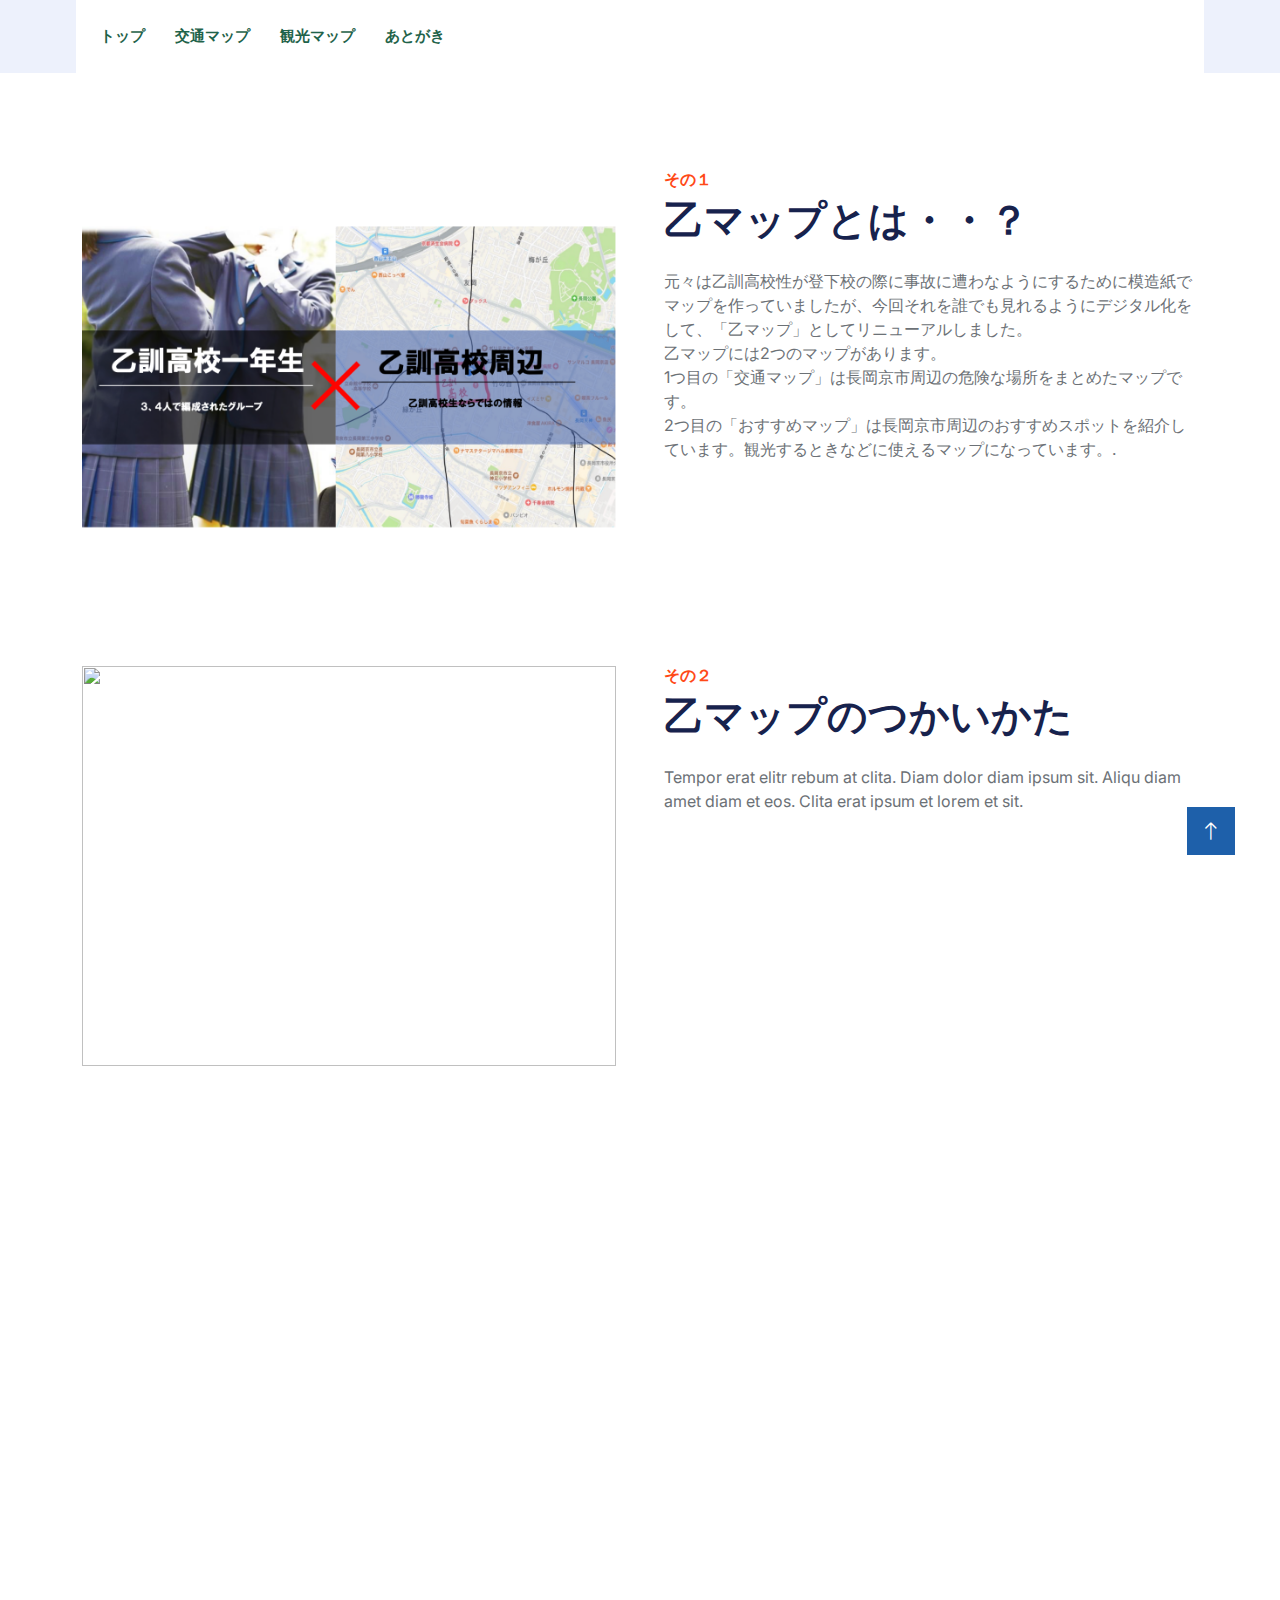
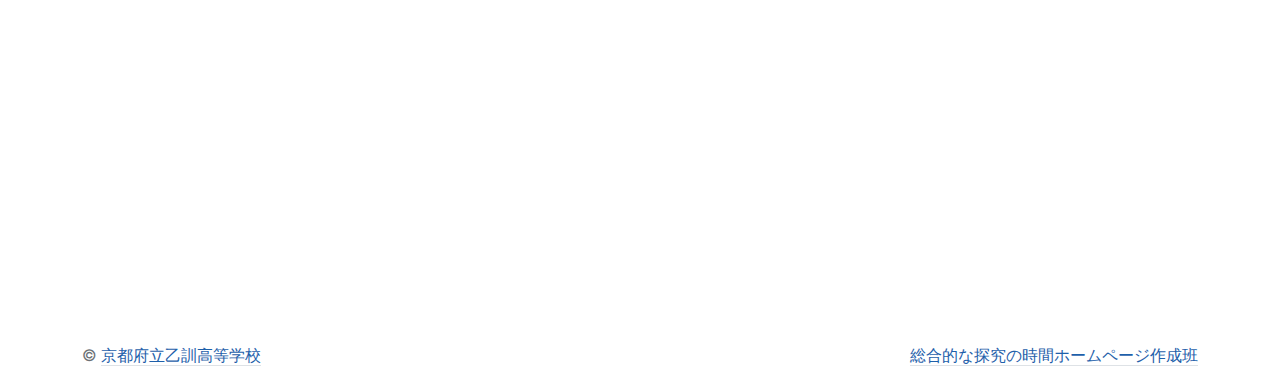
==== index.html @ d5a0dc7e "Update index.html" ====
<!DOCTYPE html>
<html lang="en">

<head>
    <meta charset="utf-8">
    <title>乙マップ＝トップ＝</title>
    <meta content="width=device-width, initial-scale=1.0" name="viewport">
    <meta content="" name="keywords">
    <meta content="" name="description">

    <!-- Favicon -->
    <link href="img/favicon.ico" rel="icon">

    <!-- Google Web Fonts -->
    <link rel="preconnect" href="https://fonts.googleapis.com">
    <link rel="preconnect" href="https://fonts.gstatic.com" crossorigin>
    <link href="https://fonts.googleapis.com/css2?family=Inter:wght@400;600&family=Roboto:wght@500;700&display=swap" rel="stylesheet">

    <!-- Icon Font Stylesheet -->
    <link href="https://cdnjs.cloudflare.com/ajax/libs/font-awesome/5.10.0/css/all.min.css" rel="stylesheet">
    <link href="https://cdn.jsdelivr.net/npm/bootstrap-icons@1.4.1/font/bootstrap-icons.css" rel="stylesheet">

    <!-- Libraries Stylesheet -->
    <link href="lib/animate/animate.min.css" rel="stylesheet">
    <link href="lib/owlcarousel/assets/owl.carousel.min.css" rel="stylesheet">
    <link href="lib/tempusdominus/css/tempusdominus-bootstrap-4.min.css" rel="stylesheet" />

    <!-- Customized Bootstrap Stylesheet -->
    <link href="css/bootstrap.min.css" rel="stylesheet">

    <!-- Template Stylesheet -->
    <link href="css/style.css" rel="stylesheet">
</head>

<body>
    <!-- Spinner Start -->
    <div id="spinner" class="show bg-white position-fixed translate-middle w-100 vh-100 top-50 start-50 d-flex align-items-center justify-content-center">
        <div class="spinner-border text-primary" style="width: 3rem; height: 3rem;" role="status">
            <span class="sr-only">Loading...</span>
        </div>
    </div>
    <!-- Spinner End -->


    <!-- Navbar Start -->
    <div class="container-fluid nav-bar bg-light">
        <nav class="navbar navbar-expand-lg navbar-light bg-white p-3 py-lg-0 px-lg-4">
            <a href="" class="navbar-brand d-flex align-items-center m-0 p-0 d-lg-none">
                <h1 class="text-primary m-0">乙マップ</h1>
            </a>
            <button class="navbar-toggler" type="button" data-bs-toggle="collapse" data-bs-target="#navbarCollapse">
                <span class="fa fa-bars"></span>
            </button>
            <div class="collapse navbar-collapse" id="navbarCollapse">
                <div class="navbar-nav me-auto">
                    <a href="トップ.html" class="nav-item nav-link">トップ</a>
                    <a href="https://otumap2024.github.io/kita0831.github.io/交通マップ.html" class="nav-item nav-link">交通マップ</a>
                    <a href="観光マップ.html" class="nav-item nav-link">観光マップ</a>
                    <a href="あとがき.html" class="nav-item nav-link">あとがき</a>
                </div>
            </div>
        </nav>
    </div>
    <!-- Navbar End -->


    <!-- Carousel Start -->
    <div class="container-fluid p-0 mb-5">
        <div class="owl-carousel header-carousel position-relative">
            <div class="owl-carousel-item position-relative">
                <img class="img-fluid" src="kita0831.github.io/img/乙マップ.png" alt="">
                <div class="position-absolute top-0 start-0 w-100 h-100 d-flex align-items-center" style="background: rgba(238, 238, 238, 0.4);">
                    <div class="container">
                
                            <div class="col-10 col-lg-8">
                                <h1 class="display-3 text-white mb-3 animated slideInDown">乙マップ</h1>
                                <nav aria-label="breadcrumb animated slideInDown">
                                    <ol class="breadcrumb text-uppercase">
                                        <li class="breadcrumb-item"><a class="text-white" href="#">概要</a></li>
                                        <li class="breadcrumb-item"><a class="text-white" href="#">乙マップの使い方</a></li>
                                        <li class="breadcrumb-item text-white active" aria-current="page">アクセス</li>
                                    </ol>
                                <a href="交通マップ.html" class="btn btn-primary py-md-3 px-md-5 me-3 animated slideInLeft">交通マップ</a>
                                <a href="観光マップ.html" class="btn btn-secondary py-md-3 px-md-5 animated slideInRight">観光マップ</a>
                            </div>
                    </div>
                </div>
            </div>
        </div>
    </div>
    <!-- Carousel End -->


    <!-- Team Start -->

<section>
    <div class="container-xxl py-5">
        <div class="container">
            <div class="row g-5">
                <div class="col-lg-6 wow fadeInUp" data-wow-delay="0.1s" style="min-height: 400px;">
                    <div class="position-relative h-100">
                        <img class="img-fluid position-absolute w-100 h-100" src="img/概要.png" alt="" style="object-fit: cover;">
                    </div>
                </div>
                <div class="col-lg-6 wow fadeInUp" data-wow-delay="0.3s">
                    <h6 class="text-secondary text-uppercase">その１</h6>
                    <h1 class="mb-4">乙マップとは・・？ </h1>
                    <p class="mb-4">元々は乙訓高校性が登下校の際に事故に遭わなようにするために模造紙でマップを作っていましたが、今回それを誰でも見れるようにデジタル化をして、「乙マップ」としてリニューアルしました。<br>乙マップには2つのマップがあります。<br>1つ目の「交通マップ」は長岡京市周辺の危険な場所をまとめたマップです。<br>2つ目の「おすすめマップ」は長岡京市周辺のおすすめスポットを紹介しています。観光するときなどに使えるマップになっています。.</p>
                    <p class="mb-4"></p>
                    </div>
                </div>
            </div>
        </div>
    </div>
    </section>
    <div class="container-xxl py-5">
        <div class="container">
            <div class="row g-5">
                <div class="col-lg-6 wow fadeInUp" data-wow-delay="0.1s" style="min-height: 400px;">
                    <div class="position-relative h-100">
                        <img class="img-fluid position-absolute w-100 h-100" src="img/説明１.png" alt="" style="object-fit: cover;">
                    </div>
                </div>
                <div class="col-lg-6 wow fadeInUp" data-wow-delay="0.3s">
                    <h6 class="text-secondary text-uppercase">その２</h6>
                    <h1 class="mb-4">乙マップのつかいかた </h1>
                    <p class="mb-4">Tempor erat elitr rebum at clita. Diam dolor diam ipsum sit. Aliqu diam amet diam et eos. Clita erat ipsum et lorem et sit.</p>
                    
                    </div>
                </div>
            </div>
        </div>
    </div>
</section>
<div class="container-xxl py-5">
    <div class="container">
        <div class="row g-5">
            <div class="col-lg-6 wow fadeInUp" data-wow-delay="0.1s" style="min-height: 400px;">
                <div class="position-relative h-100">
                    <img class="img-fluid position-absolute w-100 h-100" src="img/説明２.PNG" alt="" style="object-fit: cover;">
                </div>
            </div>
            <div class="col-lg-6 wow fadeInUp" data-wow-delay="0.3s">
                <p class="mb-4">Tempor erat elitr rebum at clita. Diam dolor diam ipsum sit. Aliqu diam amet diam et eos. Clita erat ipsum et lorem et sit.</p>
                
                </div>
            </div>
        </div>
    </div>
</div>
                
    <!-- Team End -->
        

    <!-- Footer Start -->
    <div class="container-fluid bg-dark text-light footer pt-5 mt-5 wow fadeIn" data-wow-delay="0.1s">
        <div class="container py-5">
            <div class="row g-5">
                <div class="col-lg-3 col-md-6">
                    <h4 class="text-light mb-4">学校について</h4>
                    <p class="mb-2"><i class="fa fa-map-marker-alt me-3"></i>〒617-0843 <br>京都府長岡京市友岡１丁目１−１</p>
                    <p class="mb-2"><i class="fa fa-phone-alt me-3"></i>075-951-1008</p>

                </div>

                <div class="col-lg-3 col-md-6">
                    <h4 class="text-light mb-4">概要</h4>
                    <a class="btn btn-link" href="トップ">トップ</a>
                    <a class="btn btn-link" href="交通マップ.html">交通マップ</a>
                    <a class="btn btn-link" href="観光マップ.html">観光マップ</a>
                </div>
            </div>

            </div>
        </div>
        <div class="container">
            <div class="copyright">
                <div class="row">
                    <div class="col-md-6 text-center text-md-start mb-3 mb-md-0">
                        &copy; <a class="border-bottom" href="#">京都府立乙訓高等学校</a>
                    </div>
                    <div class="col-md-6 text-center text-md-end">
                        <!--/*** This template is free as long as you keep the footer author’s credit link/attribution link/backlink. If you'd like to use the template without the footer author’s credit link/attribution link/backlink, you can purchase the Credit Removal License from "https://htmlcodex.com/credit-removal". Thank you for your support. ***/-->
                         <a class="border-bottom" href="">総合的な探究の時間ホームページ作成班</a>
                    </div>
                </div>
            </div>
        </div>
    </div>
    <!-- Footer End -->


    <!-- Back to Top -->
    <a href="#" class="btn btn-lg btn-primary btn-lg-square rounded-0 back-to-top"><i class="bi bi-arrow-up"></i></a>


    <!-- JavaScript Libraries -->
    <script src="https://code.jquery.com/jquery-3.4.1.min.js"></script>
    <script src="https://cdn.jsdelivr.net/npm/bootstrap@5.0.0/dist/js/bootstrap.bundle.min.js"></script>
    <script src="lib/wow/wow.min.js"></script>
    <script src="lib/easing/easing.min.js"></script>
    <script src="lib/waypoints/waypoints.min.js"></script>
    <script src="lib/counterup/counterup.min.js"></script>
    <script src="lib/owlcarousel/owl.carousel.min.js"></script>
    <script src="lib/tempusdominus/js/moment.min.js"></script>
    <script src="lib/tempusdominus/js/moment-timezone.min.js"></script>
    <script src="lib/tempusdominus/js/tempusdominus-bootstrap-4.min.js"></script>

    <!-- Template Javascript -->
    <script src="js/main.js"></script>
</body>

</html>
---- css/style.css ----
/********** Template CSS **********/
:root {
    --primary: #0b6b28;
    --secondary: #011514;
    --light: #a4a6aa;
    --dark: #1f634a;
}

.fw-medium {
    font-weight: 600 !important;
}

.back-to-top {
    position: fixed;
    display: none;
    right: 45px;
    bottom: 45px;
    z-index: 99;
}


/*** Spinner ***/
#spinner {
    opacity: 0;
    visibility: hidden;
    transition: opacity .5s ease-out, visibility 0s linear .5s;
    z-index: 99999;
}

#spinner.show {
    transition: opacity .5s ease-out, visibility 0s linear 0s;
    visibility: visible;
    opacity: 1;
}


/*** Button ***/
.btn {
    font-weight: 600;
    transition: .5s;
}

.btn.btn-primary,
.btn.btn-secondary {
    color: #ffffff;
}

.btn-square {
    width: 38px;
    height: 38px;
}

.btn-sm-square {
    width: 32px;
    height: 32px;
}

.btn-lg-square {
    width: 48px;
    height: 48px;
}

.btn-square,
.btn-sm-square,
.btn-lg-square {
    padding: 0;
    display: flex;
    align-items: center;
    justify-content: center;
    font-weight: normal;
}


/*** Navbar ***/
.top-bar {
    height: 75px;
    padding: 0 4rem;
}

.nav-bar {
    position: relative;
    padding: 0 4.75rem;
    transition: .5s;
    z-index: 9999;
}

.nav-bar.sticky-top {
    position: sticky;
    padding: 0;
    z-index: 9999;
}

.navbar .dropdown-toggle::after {
    border: none;
    content: "\f107";
    font-family: "Font Awesome 5 Free";
    font-weight: 900;
    vertical-align: middle;
    margin-left: 8px;
}

.navbar-light .navbar-nav .nav-link {
    margin-right: 30px;
    padding: 25px 0;
    color: var(--dark);
    font-size: 15px;
    font-weight: 600;
    text-transform: uppercase;
    outline: none;
}

.navbar-light .navbar-nav .nav-link:hover,
.navbar-light .navbar-nav .nav-link.active {
    color: var(--primary);
}

@media (max-width: 991.98px) {
    .nav-bar {
        padding: 0;
    }

    .navbar-light .navbar-nav .nav-link  {
        margin-right: 0;
        padding: 10px 0;
    }

    .navbar-light .navbar-nav {
        margin-top: 1rem;
        padding-top: 1rem;
        border-top: 1px solid #EEEEEE;
    }
}

@media (min-width: 992px) {
    .navbar .nav-item .dropdown-menu {
        display: block;
        border: none;
        margin-top: 0;
        top: 150%;
        opacity: 0;
        visibility: hidden;
        transition: .5s;
    }

    .navbar .nav-item:hover .dropdown-menu {
        top: 100%;
        visibility: visible;
        transition: .5s;
        opacity: 1;
    }
}


/*** Header ***/
.header-carousel .container,
.page-header .container {
    position: relative;
    padding: 45px 0 45px 35px;
    border-left: 15px solid #ffffff;
}

.header-carousel .container::before,
.header-carousel .container::after,
.page-header .container::before,
.page-header .container::after {
    position: absolute;
    content: "";
    top: 0;
    left: 0;
    width: 100px;
    height: 15px;
    background: #fafafa;
}

.header-carousel .container::after,
.page-header .container::after {
    top: 100%;
    margin-top: -15px;
}

@media (max-width: 768px) {
    .header-carousel .owl-carousel-item {
        position: relative;
        min-height: 500px;
    }
    
    .header-carousel .owl-carousel-item img {
        position: absolute;
        width: 100%;
        height: 100%;
        object-fit: cover;
    }

    .header-carousel .owl-carousel-item h5,
    .header-carousel .owl-carousel-item p {
        font-size: 14px !important;
        font-weight: 400 !important;
    }

    .header-carousel .owl-carousel-item h1 {
        font-size: 30px;
        font-weight: 600;
    }
}

.header-carousel .owl-nav {
    position: absolute;
    top: 50%;
    right: 8%;
    transform: translateY(-50%);
    display: flex;
    flex-direction: column;
}

.header-carousel .owl-nav .owl-prev,
.header-carousel .owl-nav .owl-next {
    margin: 7px 0;
    width: 45px;
    height: 45px;
    display: flex;
    align-items: center;
    justify-content: center;
    color: #ef0e0e;
    background: transparent;
    border: 1px solid #FFFFFF;
    border-radius: 45px;
    font-size: 22px;
    transition: .5s;
}

.header-carousel .owl-nav .owl-prev:hover,
.header-carousel .owl-nav .owl-next:hover {
    background: var(--primary);
    border-color: var(--primary);
}

.page-header {
    background: linear-gradient(rgba(125, 123, 123, 0.4), rgba(111, 110, 110, 0.4)), url(../img/乙マップ.png) center center no-repeat;
    background-size: cover;
}

.breadcrumb-item + .breadcrumb-item::before {
    color: var(--light);
}


/*** Service ***/
.service-item-top img {
    transition: .5s;
}

.service-item-top:hover img {
    transform: scale(1.1);
}

.service-carousel .owl-dots {
    margin-top: 24px;
    display: flex;
    align-items: flex-end;
    justify-content: center;
}

.service-carousel .owl-dot {
    position: relative;
    display: inline-block;
    margin: 0 5px;
    width: 15px;
    height: 15px;
    background: var(--primary);
    border: 5px solid var(--light);
    transition: .5s;
}

.service-carousel .owl-dot.active {
    background: var(--light);
    border-color: var(--primary);
}


/*** Team ***/
.team-item img {
    transition: .5s;
}

.team-item:hover img {
    transform: scale(1.1);
    flex-direction: row;
}

.team-item .team-text {
    height: 90px;
    overflow: hidden;
}

.team-item .team-text .bg-light,
.team-item .team-text .bg-primary {
    position: relative;
    height: 90px;
    display: flex;
    align-items: center;
    justify-content: center;
    flex-direction: column;
    transition: .5s;
}

.team-item .team-text .bg-primary {
    flex-direction: row;
}

.team-item:hover .team-text .bg-light {
    margin-top: -90px;
}

.team-item .team-text .bg-primary .btn {
    color: var(--primary);
    background: s#000000a9;
}

.team-item .team-text .bg-primary .btn:hover {
    color: #FFFFFF;
    background: var(--secondary)
}


/*** マップ ***/

.map{
text-align: center;
}


/*** Footer ***/
.footer .btn.btn-social {
    margin-right: 5px;
    width: 35px;
    height: 35px;
    display: flex;
    align-items: center;
    justify-content: center;
    color: var(--light);
    border: 1px solid #23b5a6;
    border-radius: 35px;
    transition: .3s;
}

.footer .btn.btn-social:hover {
    color: var(--primary);
}

.footer .btn.btn-link {
    display: block;
    margin-bottom: 5px;
    padding: 0;
    text-align: left;
    color: rgb(250, 250, 250);
    font-size: 15px;
    font-weight: normal;
    text-transform: capitalize;
    transition: .3s;
}

.footer .btn.btn-link::before {
    position: relative;
    content: "\f105";
    font-family: "Font Awesome 5 Free";
    font-weight: 900;
    margin-right: 10px;
}

.footer .btn.btn-link:hover {
    letter-spacing: 1px;
    box-shadow: none;
}



.footer .copyright a {
    color: var(--light);
}
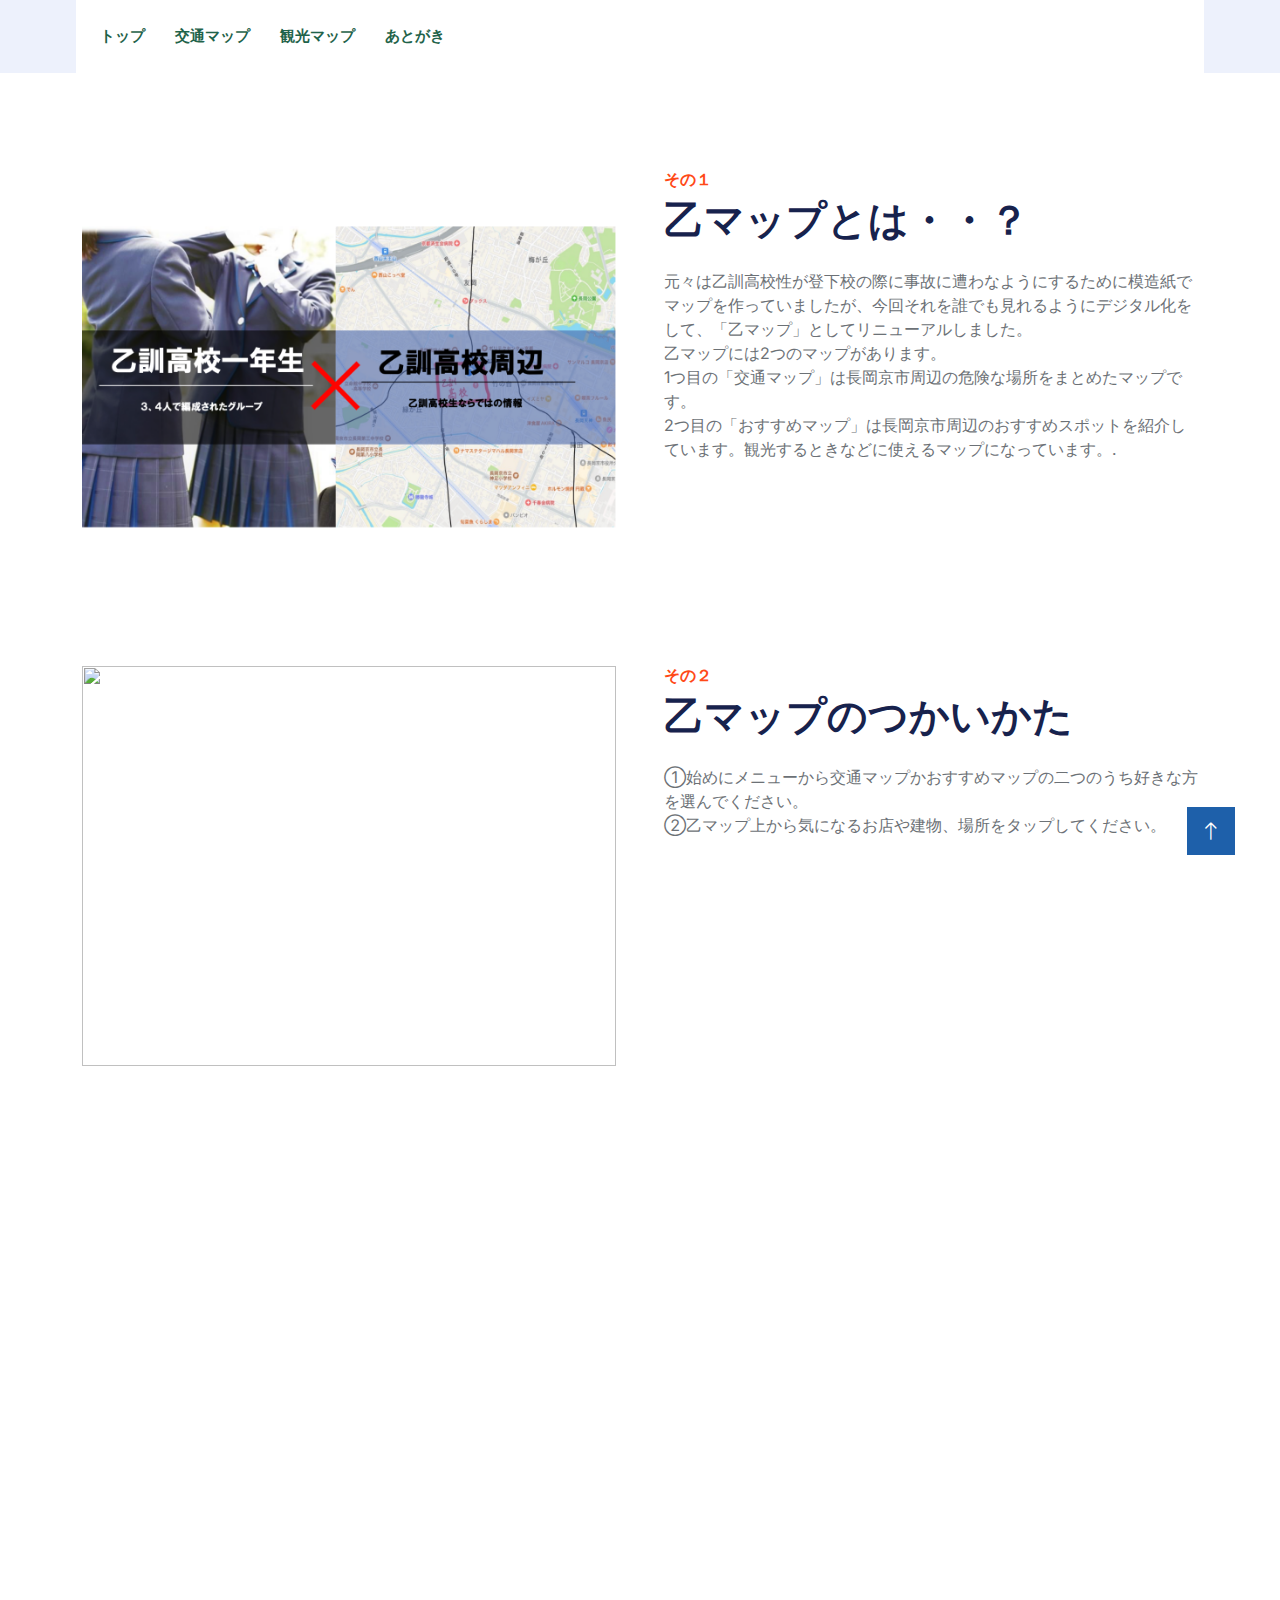
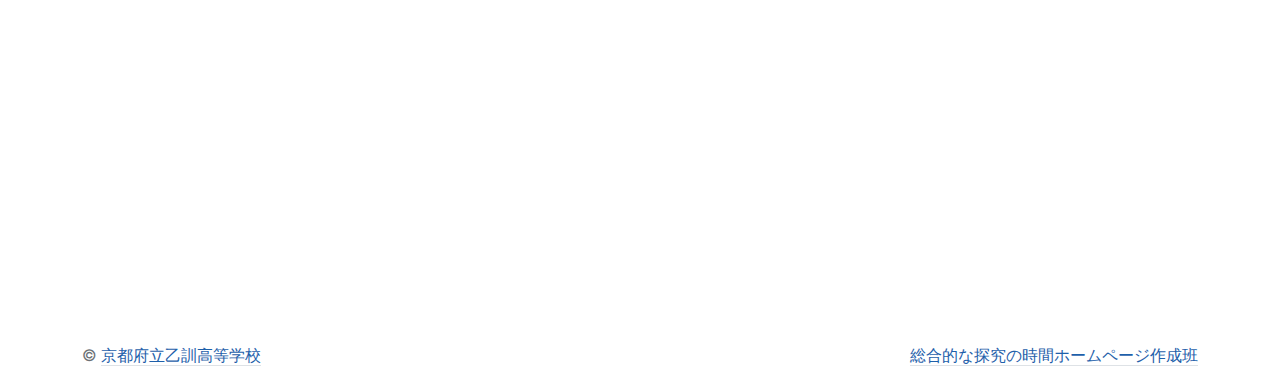
==== commit 8cdba4f1: "Update index.html" ====
--- a/index.html
+++ b/index.html
@@ -53,9 +53,9 @@
             </button>
             <div class="collapse navbar-collapse" id="navbarCollapse">
                 <div class="navbar-nav me-auto">
-                    <a href="トップ.html" class="nav-item nav-link">トップ</a>
-                    <a href="https://otumap2024.github.io/kita0831.github.io/交通マップ.html" class="nav-item nav-link">交通マップ</a>
-                    <a href="観光マップ.html" class="nav-item nav-link">観光マップ</a>
+                    <a href="index.html" class="nav-item nav-link">トップ</a>
+                    <a href="交通マップ.html" class="nav-item nav-link">交通マップ</a>
+                    <a href="https://otumap2024.github.io/kita0831.github.io/観光マップ.html" class="nav-item nav-link">観光マップ</a>
                     <a href="あとがき.html" class="nav-item nav-link">あとがき</a>
                 </div>
             </div>
@@ -68,7 +68,7 @@
     <div class="container-fluid p-0 mb-5">
         <div class="owl-carousel header-carousel position-relative">
             <div class="owl-carousel-item position-relative">
-                <img class="img-fluid" src="kita0831.github.io/img/乙マップ.png" alt="">
+                <img class="img-fluid" src="img/乙マップ.png" alt="">
                 <div class="position-absolute top-0 start-0 w-100 h-100 d-flex align-items-center" style="background: rgba(238, 238, 238, 0.4);">
                     <div class="container">
                 
@@ -91,6 +91,7 @@
     <!-- Carousel End -->
 
 
+
     <!-- Team Start -->
 
 <section>
@@ -124,7 +125,7 @@
                 <div class="col-lg-6 wow fadeInUp" data-wow-delay="0.3s">
                     <h6 class="text-secondary text-uppercase">その２</h6>
                     <h1 class="mb-4">乙マップのつかいかた </h1>
-                    <p class="mb-4">Tempor erat elitr rebum at clita. Diam dolor diam ipsum sit. Aliqu diam amet diam et eos. Clita erat ipsum et lorem et sit.</p>
+                    <p class="mb-4">①始めにメニューから交通マップかおすすめマップの二つのうち好きな方を選んでください。 <br>②乙マップ上から気になるお店や建物、場所をタップしてください。</p>
                     
                     </div>
                 </div>
@@ -141,7 +142,8 @@
                 </div>
             </div>
             <div class="col-lg-6 wow fadeInUp" data-wow-delay="0.3s">
-                <p class="mb-4">Tempor erat elitr rebum at clita. Diam dolor diam ipsum sit. Aliqu diam amet diam et eos. Clita erat ipsum et lorem et sit.</p>
+                <p class="mb-4">③タップすると画面上にお店や建物の住所、写真などの情報が出てきます。<br>
+                                （例）<br>・近くのパン屋さんに行きたい時に乙マップを使うと場所や写真、どんな人におすすめかすぐに見ることができます。<br>・車や自転車が多く通る道や交差点付近の危険な道を乙マップで簡単に知ることができます。</p>
                 
                 </div>
             </div>
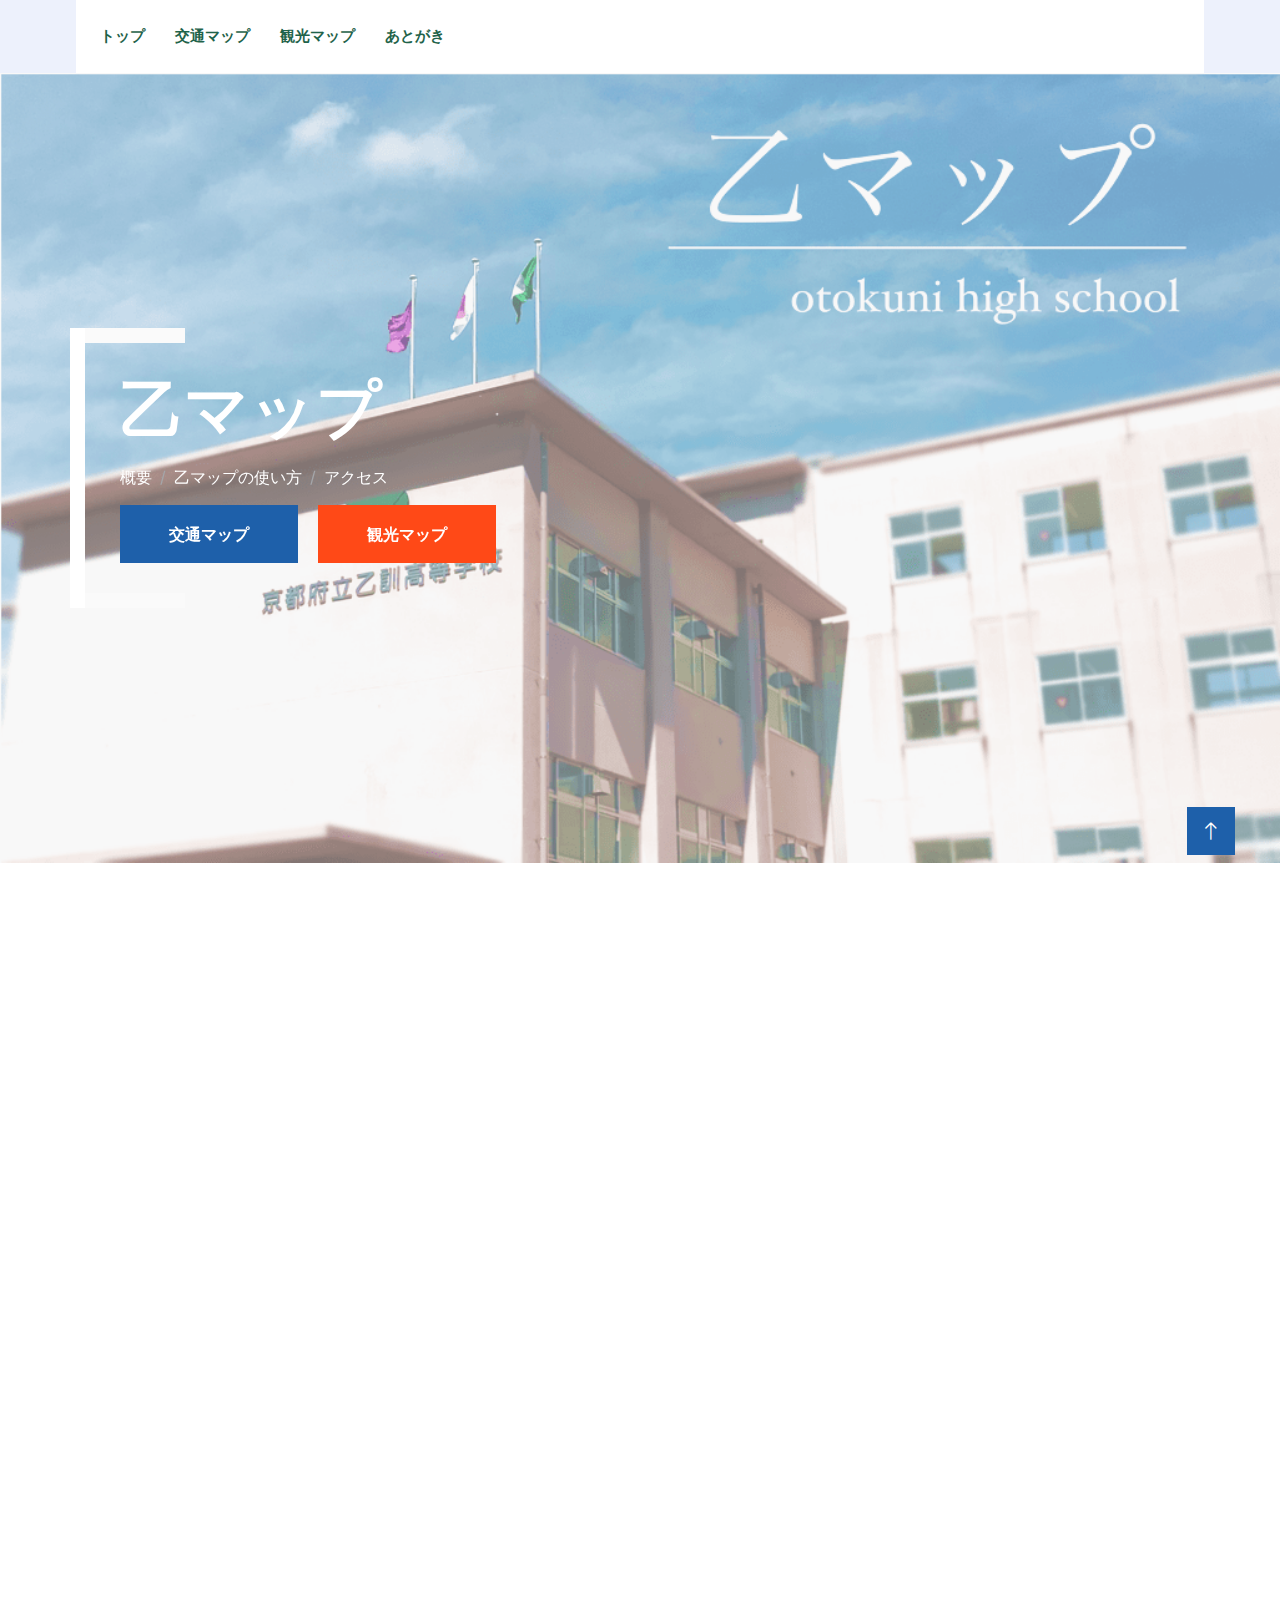
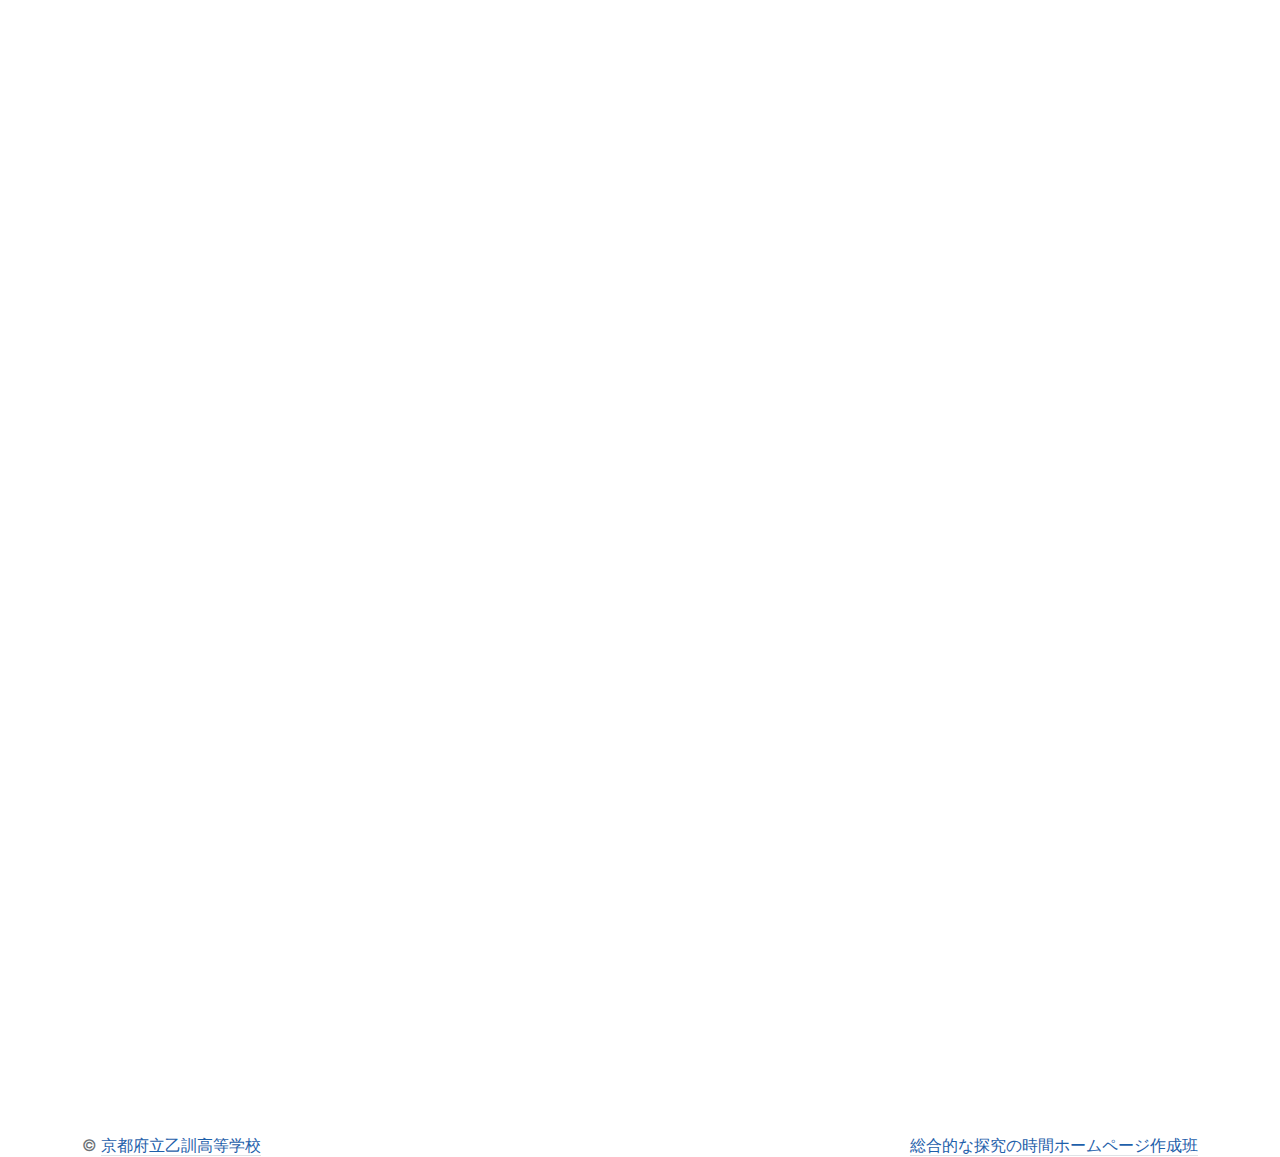
==== commit 8478e568: "Update index.html" ====
--- a/index.html
+++ b/index.html
@@ -68,7 +68,7 @@
     <div class="container-fluid p-0 mb-5">
         <div class="owl-carousel header-carousel position-relative">
             <div class="owl-carousel-item position-relative">
-                <img class="img-fluid" src="img/乙マップ.png" alt="">
+                <img class="img-fluid" src="img/otumap.png" alt="">
                 <div class="position-absolute top-0 start-0 w-100 h-100 d-flex align-items-center" style="background: rgba(238, 238, 238, 0.4);">
                     <div class="container">
                 
@@ -119,7 +119,7 @@
             <div class="row g-5">
                 <div class="col-lg-6 wow fadeInUp" data-wow-delay="0.1s" style="min-height: 400px;">
                     <div class="position-relative h-100">
-                        <img class="img-fluid position-absolute w-100 h-100" src="img/説明１.png" alt="" style="object-fit: cover;">
+                        <img class="img-fluid position-absolute w-100 h-100" src="img/説明１.PNG" alt="" style="object-fit: cover;">
                     </div>
                 </div>
                 <div class="col-lg-6 wow fadeInUp" data-wow-delay="0.3s">
